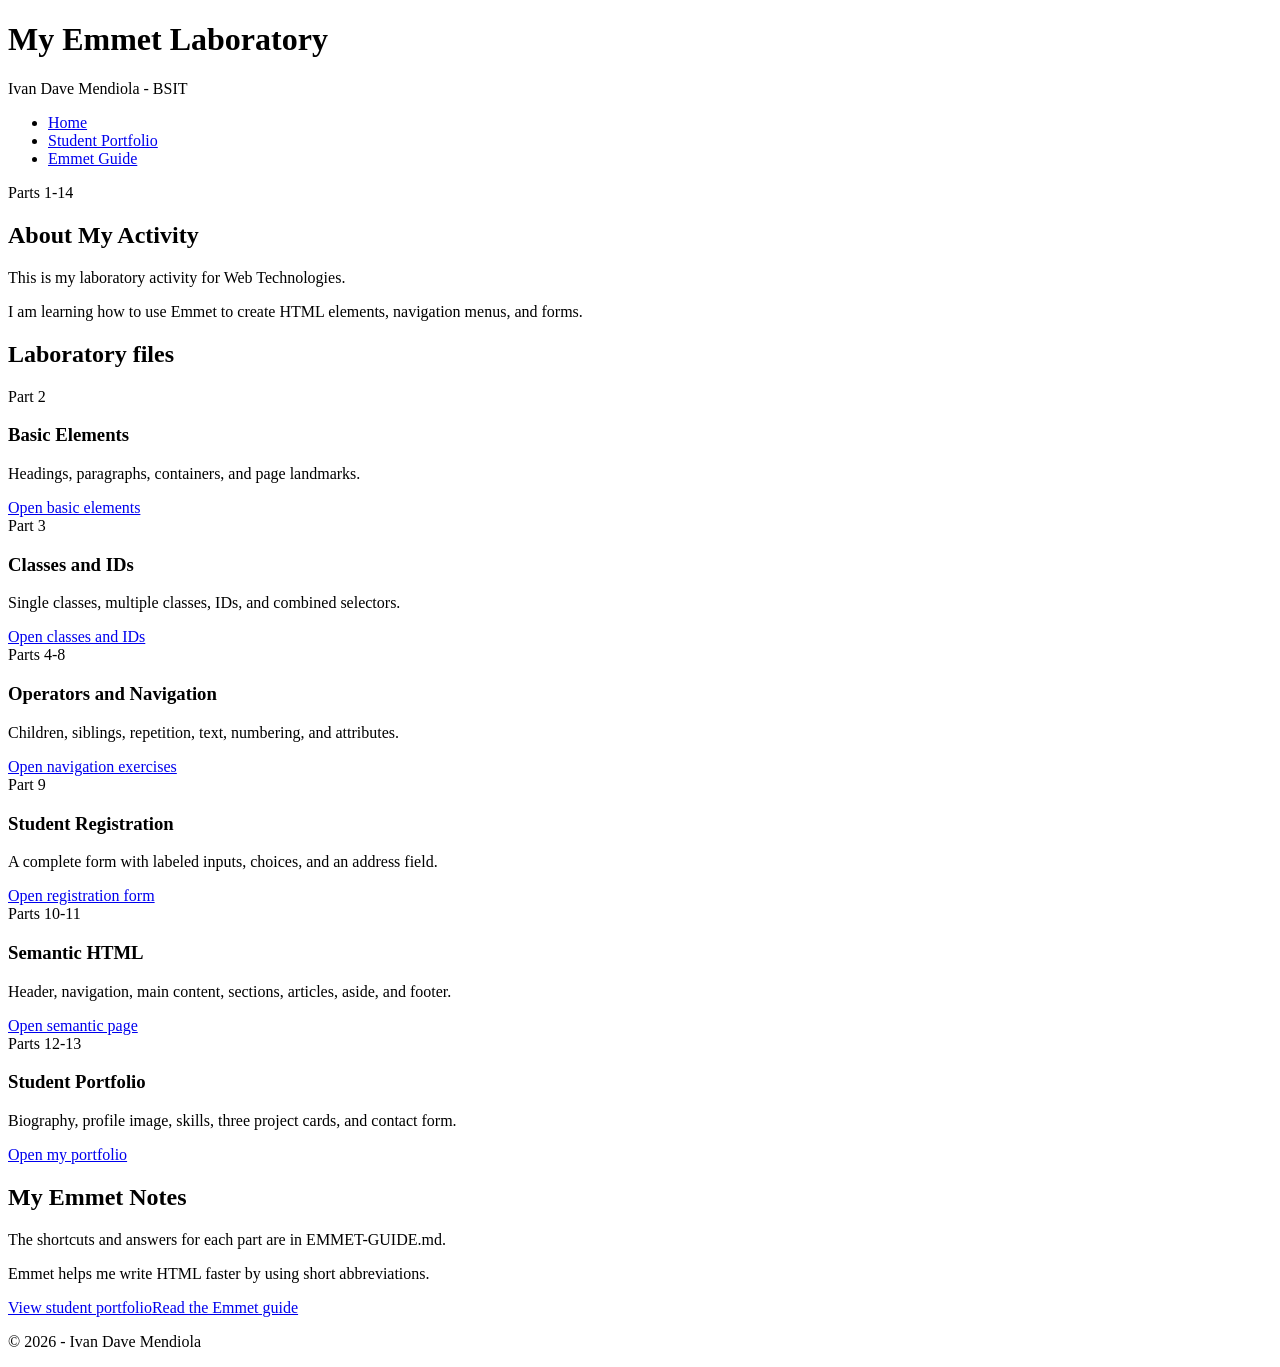
==== index.html @ cb6fca94 "Completed Emmet Laboratory Activity" ====
<!DOCTYPE html>
<html lang="en">
<head>
    <meta charset="UTF-8">
    <meta name="viewport" content="width=device-width, initial-scale=1.0">
    <meta name="description" content="Ivan Dave Mendiola's completed Emmet laboratory for Web Technologies.">
    <title>Emmet Laboratory | Ivan Dave Mendiola</title>
    <link rel="stylesheet" href="styles.css">
</head>
<body>
    <header>
        <h1>My Emmet Laboratory</h1>
        <p>Ivan Dave Mendiola - BSIT</p>
    </header>
    <nav aria-label="Main navigation">
        <ul>
            <li><a href="index.html" aria-current="page">Home</a></li>
            <li><a href="portfolio.html">Student Portfolio</a></li>
            <li><a href="EMMET-GUIDE.md">Emmet Guide</a></li>
        </ul>
    </nav>
    <main>
        <section aria-labelledby="welcome-title">
            <span class="tag">Parts 1-14</span>
            <h2 id="welcome-title">About My Activity</h2>
            <p class="lead">This is my laboratory activity for Web Technologies.</p>
            <p>I am learning how to use Emmet to create HTML elements, navigation menus, and forms.</p>
        </section>
        <section aria-labelledby="files-title">
            <h2 id="files-title">Laboratory files</h2>
            <div class="cards">
                <article class="card">
                    <span class="tag">Part 2</span>
                    <h3>Basic Elements</h3>
                    <p>Headings, paragraphs, containers, and page landmarks.</p>
                    <a href="01-basic.html">Open basic elements</a>
                </article>
                <article class="card">
                    <span class="tag">Part 3</span>
                    <h3>Classes and IDs</h3>
                    <p>Single classes, multiple classes, IDs, and combined selectors.</p>
                    <a href="02-classes-ids.html">Open classes and IDs</a>
                </article>
                <article class="card">
                    <span class="tag">Parts 4-8</span>
                    <h3>Operators and Navigation</h3>
                    <p>Children, siblings, repetition, text, numbering, and attributes.</p>
                    <a href="03-navigation.html">Open navigation exercises</a>
                </article>
                <article class="card">
                    <span class="tag">Part 9</span>
                    <h3>Student Registration</h3>
                    <p>A complete form with labeled inputs, choices, and an address field.</p>
                    <a href="04-form.html">Open registration form</a>
                </article>
                <article class="card">
                    <span class="tag">Parts 10-11</span>
                    <h3>Semantic HTML</h3>
                    <p>Header, navigation, main content, sections, articles, aside, and footer.</p>
                    <a href="05-semantic.html">Open semantic page</a>
                </article>
                <article class="card">
                    <span class="tag">Parts 12-13</span>
                    <h3>Student Portfolio</h3>
                    <p>Biography, profile image, skills, three project cards, and contact form.</p>
                    <a href="portfolio.html">Open my portfolio</a>
                </article>
            </div>
        </section>
        <section class="panel" aria-labelledby="guide-title">
            <h2 id="guide-title">My Emmet Notes</h2>
            <p>The shortcuts and answers for each part are in EMMET-GUIDE.md.</p>
            <p>Emmet helps me write HTML faster by using short abbreviations.</p>
            <div class="actions"><a href="portfolio.html" class="button">View student portfolio</a><a href="EMMET-GUIDE.md" class="button secondary">Read the Emmet guide</a></div>
        </section>
    </main>
    <footer>
        <p>© 2026 - Ivan Dave Mendiola</p>
    </footer>
</body>
</html>
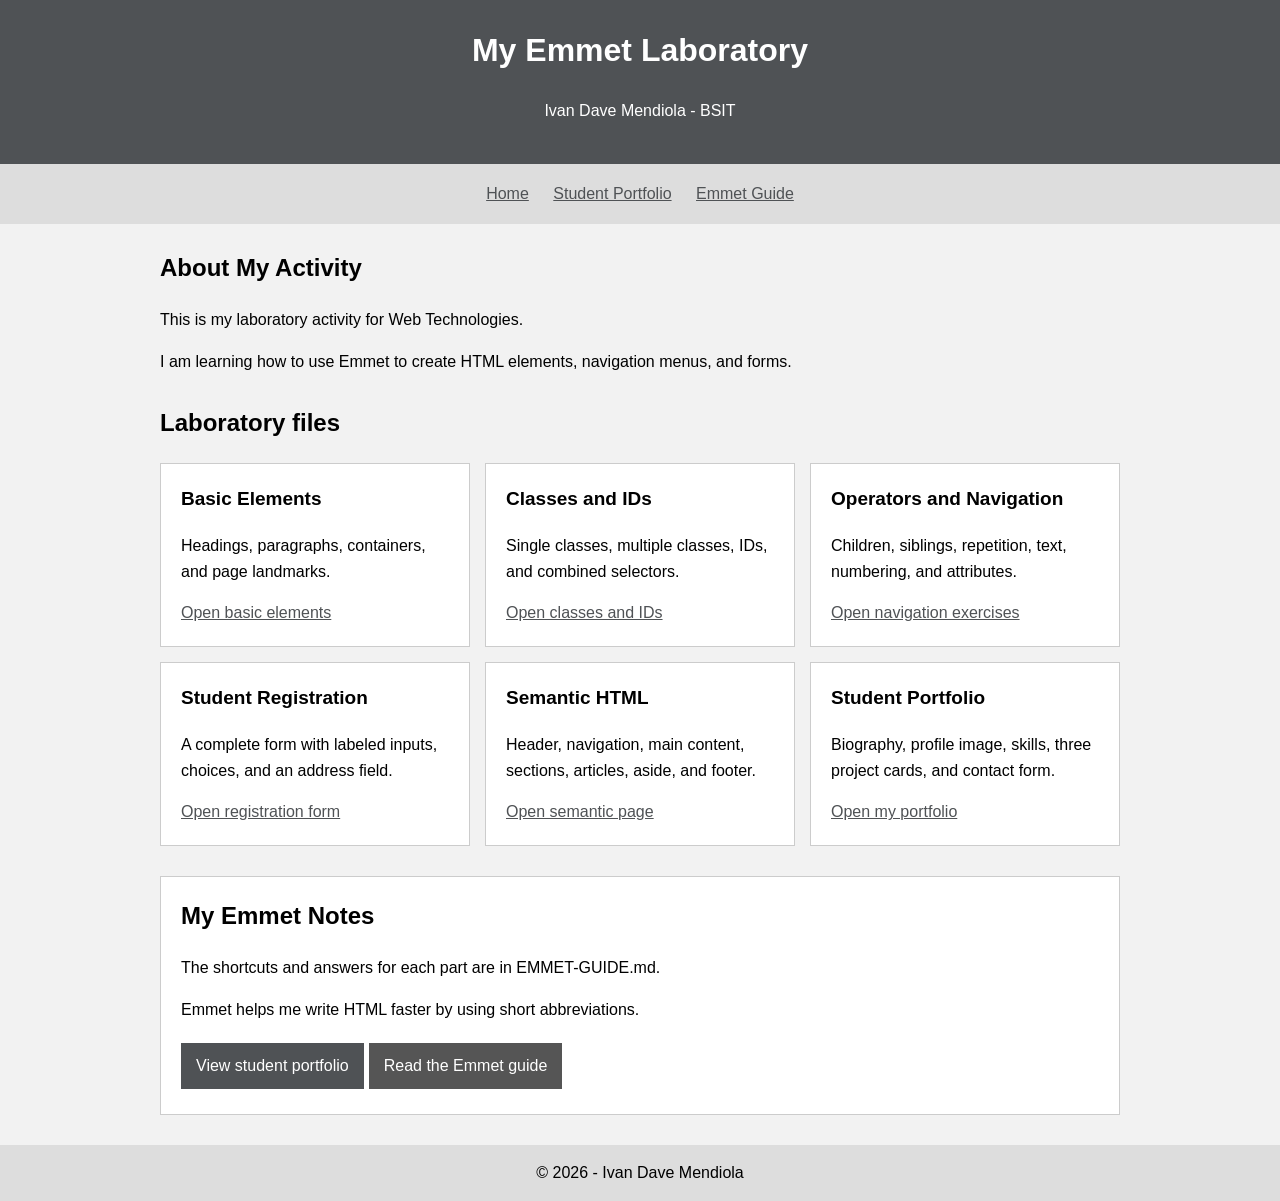
==== commit bf23e1f8: "added profile.jpg" ====
--- a/index.html
+++ b/index.html
@@ -5,7 +5,7 @@
     <meta name="viewport" content="width=device-width, initial-scale=1.0">
     <meta name="description" content="Ivan Dave Mendiola's completed Emmet laboratory for Web Technologies.">
     <title>Emmet Laboratory | Ivan Dave Mendiola</title>
-    <link rel="stylesheet" href="styles.css">
+    <link rel="stylesheet" href="/assets/styles.css">
 </head>
 <body>
     <header>
@@ -21,7 +21,6 @@
     </nav>
     <main>
         <section aria-labelledby="welcome-title">
-            <span class="tag">Parts 1-14</span>
             <h2 id="welcome-title">About My Activity</h2>
             <p class="lead">This is my laboratory activity for Web Technologies.</p>
             <p>I am learning how to use Emmet to create HTML elements, navigation menus, and forms.</p>
@@ -30,37 +29,31 @@
             <h2 id="files-title">Laboratory files</h2>
             <div class="cards">
                 <article class="card">
-                    <span class="tag">Part 2</span>
                     <h3>Basic Elements</h3>
                     <p>Headings, paragraphs, containers, and page landmarks.</p>
                     <a href="01-basic.html">Open basic elements</a>
                 </article>
                 <article class="card">
-                    <span class="tag">Part 3</span>
                     <h3>Classes and IDs</h3>
                     <p>Single classes, multiple classes, IDs, and combined selectors.</p>
                     <a href="02-classes-ids.html">Open classes and IDs</a>
                 </article>
                 <article class="card">
-                    <span class="tag">Parts 4-8</span>
                     <h3>Operators and Navigation</h3>
                     <p>Children, siblings, repetition, text, numbering, and attributes.</p>
                     <a href="03-navigation.html">Open navigation exercises</a>
                 </article>
                 <article class="card">
-                    <span class="tag">Part 9</span>
                     <h3>Student Registration</h3>
                     <p>A complete form with labeled inputs, choices, and an address field.</p>
                     <a href="04-form.html">Open registration form</a>
                 </article>
                 <article class="card">
-                    <span class="tag">Parts 10-11</span>
                     <h3>Semantic HTML</h3>
                     <p>Header, navigation, main content, sections, articles, aside, and footer.</p>
                     <a href="05-semantic.html">Open semantic page</a>
                 </article>
                 <article class="card">
-                    <span class="tag">Parts 12-13</span>
                     <h3>Student Portfolio</h3>
                     <p>Biography, profile image, skills, three project cards, and contact form.</p>
                     <a href="portfolio.html">Open my portfolio</a>
--- a/assets/styles.css
+++ b/assets/styles.css
@@ -0,0 +1,126 @@
+body {
+    margin: 0;
+    font-family: Arial, sans-serif;
+    line-height: 1.6;
+    color: #000000;
+    background-color: #f2f2f2;
+}
+
+* { box-sizing: border-box; }
+
+header {
+    padding: 25px 20px;
+    text-align: center;
+    color: white;
+    background-color: #4f5255;
+}
+
+h1 { font-size: 32px; }
+h2 { font-size: 24px; }
+h3 { font-size: 19px; }
+h1, h2, h3 { margin-top: 0; }
+
+nav {
+    padding: 12px;
+    text-align: center;
+    background-color: #ddd;
+}
+
+nav ul { padding: 0; margin: 0; list-style: none; }
+nav li { display: inline-block; margin: 5px 10px; }
+a { color: #4f5255; }
+header a { color: white; }
+
+main {
+    max-width: 1000px;
+    padding: 0 20px;
+    margin: 25px auto;
+}
+
+section { margin-bottom: 30px; }
+footer { padding: 15px; text-align: center; background-color: #ddd; }
+footer p { margin: 0; }
+
+.cards, .projects-grid {
+    display: grid;
+    grid-template-columns: repeat(3, minmax(0, 1fr));
+    gap: 15px;
+}
+
+.card, .project-card, .panel {
+    padding: 20px;
+    border: 1px solid #ccc;
+    background-color: white;
+}
+
+article + article { margin-top: 15px; }
+.cards article, .projects-grid article { margin-top: 0; }
+.featured { border-left: 4px solid #4f5255; }
+.tag, .muted, .form-note { font-size: 14px; color: #555; }
+.tag { display: block; margin-bottom: 8px; }
+.intro-layout { display: flex; align-items: center; gap: 25px; }
+.profile { width: 160px; height: auto; max-width: 100%; }
+.skills-list { padding-left: 25px; }
+.actions { margin-top: 15px; }
+
+.button, button, input[type="submit"] {
+    display: inline-block;
+    padding: 10px 15px;
+    border: none;
+    color: white;
+    background-color: #4f5255;
+    font: inherit;
+    text-decoration: none;
+    cursor: pointer;
+}
+
+.button.secondary { background-color: #555; }
+.actions .button { margin: 5px 5px 5px 0; }
+form { max-width: 750px; }
+.form-grid { display: grid; grid-template-columns: 1fr 1fr; gap: 15px; }
+.full-width { grid-column: 1 / -1; }
+.field { margin-bottom: 15px; }
+.form-grid .field { margin-bottom: 0; }
+.field > label { display: block; margin-bottom: 5px; }
+
+input[type="text"], input[type="email"], input[type="password"], select, textarea {
+    width: 100%;
+    padding: 10px;
+    border: 1px solid #aaa;
+    font: inherit;
+}
+
+textarea { resize: vertical; }
+fieldset { min-width: 0; padding: 15px; border: 1px solid #ccc; }
+.choices { display: flex; flex-wrap: wrap; gap: 10px 20px; }
+.choices label { display: inline-flex; align-items: center; gap: 5px; }
+.form-status { color: #28582d; }
+.form-status:empty { display: none; }
+.practice-grid, .semantic-layout { display: grid; grid-template-columns: 1fr 1fr; gap: 20px; }
+.practice-grid section { margin-bottom: 0; }
+.semantic-layout { margin-bottom: 30px; }
+aside { padding: 20px; background-color: #e3eaf0; }
+main nav { margin-bottom: 15px; }
+.basic-container { padding: 15px; background-color: #e3eaf0; }
+.content-section .card { margin-top: 15px; }
+
+pre {
+    padding: 15px;
+    background-color: #e3eaf0;
+    white-space: pre-wrap;
+    overflow-wrap: anywhere;
+}
+
+code { font-family: Consolas, monospace; }
+details { margin-bottom: 15px; }
+summary { cursor: pointer; }
+p, h1, h2, h3, a { overflow-wrap: anywhere; }
+
+@media (max-width: 700px) {
+    .cards, .projects-grid, .practice-grid, .semantic-layout, .form-grid {
+        grid-template-columns: 1fr;
+    }
+    .intro-layout { display: block; }
+    .profile { margin-bottom: 15px; }
+    h1 { font-size: 28px; }
+}
